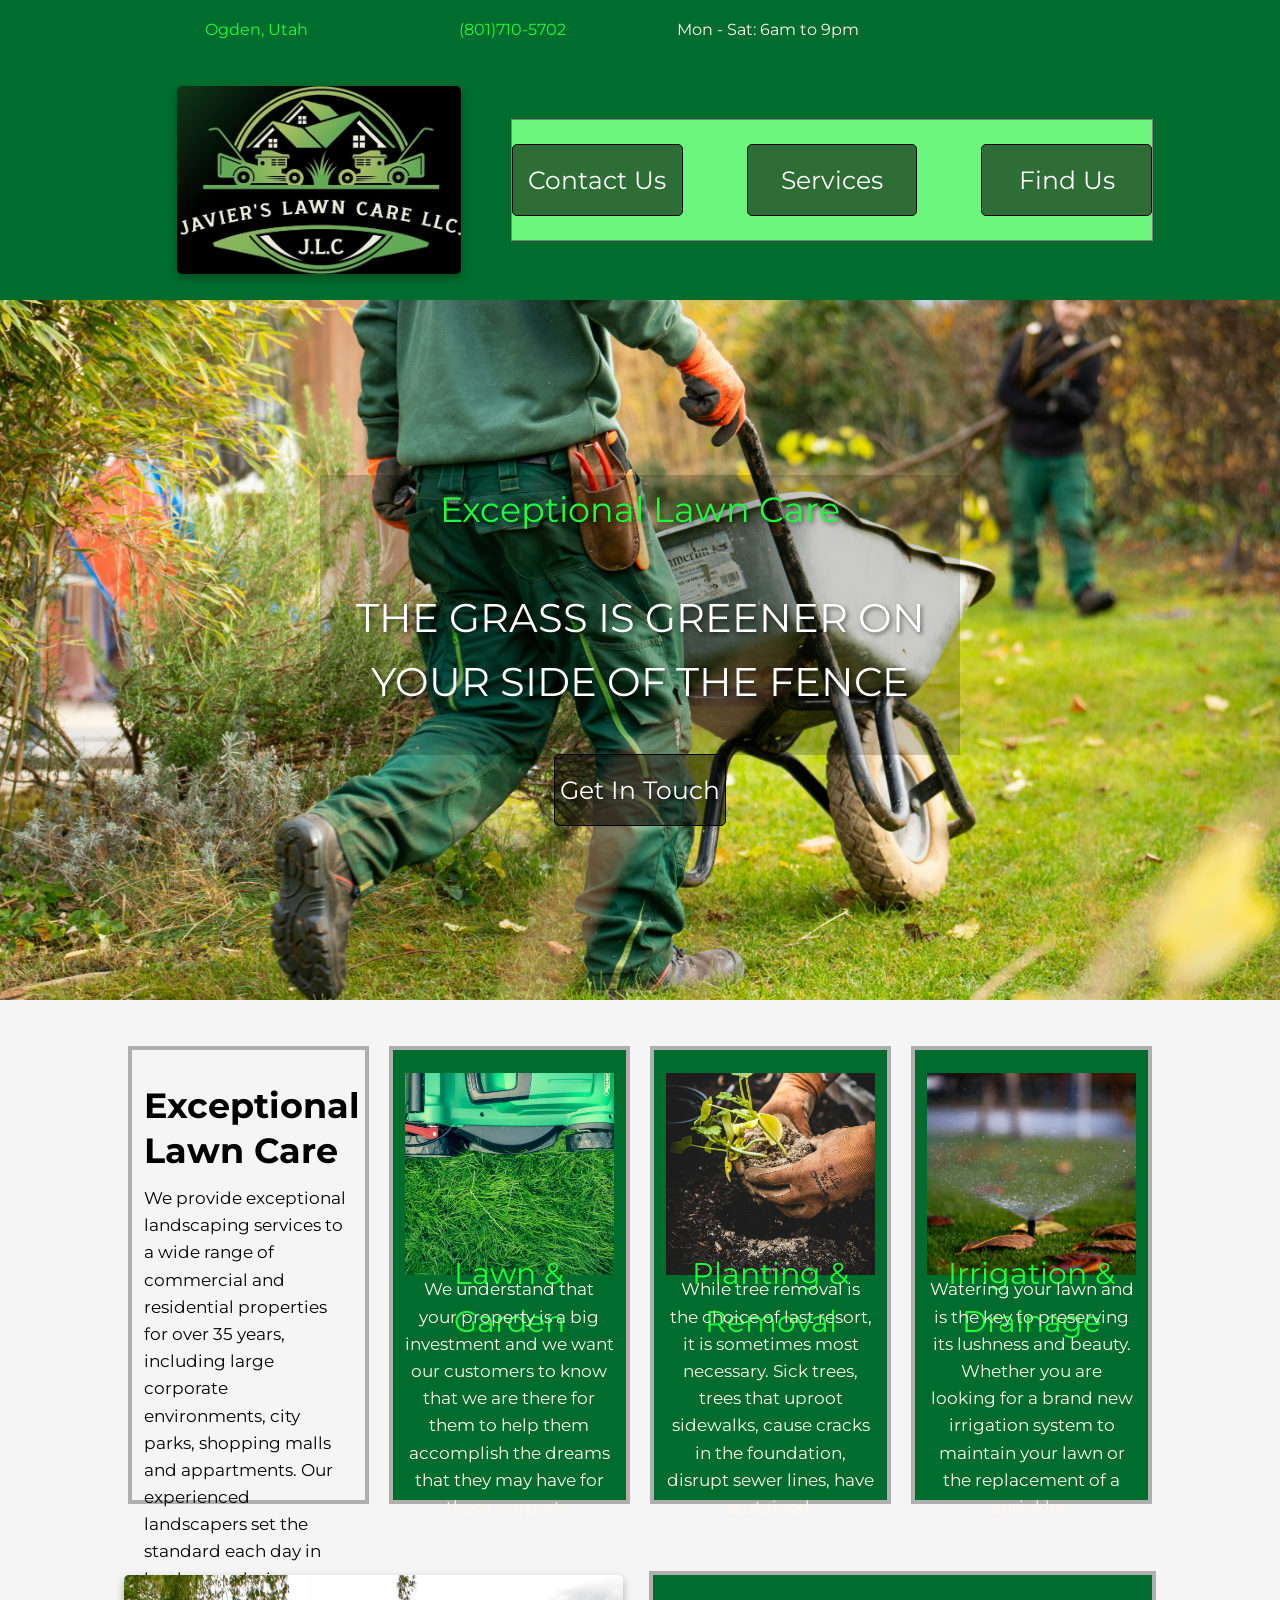
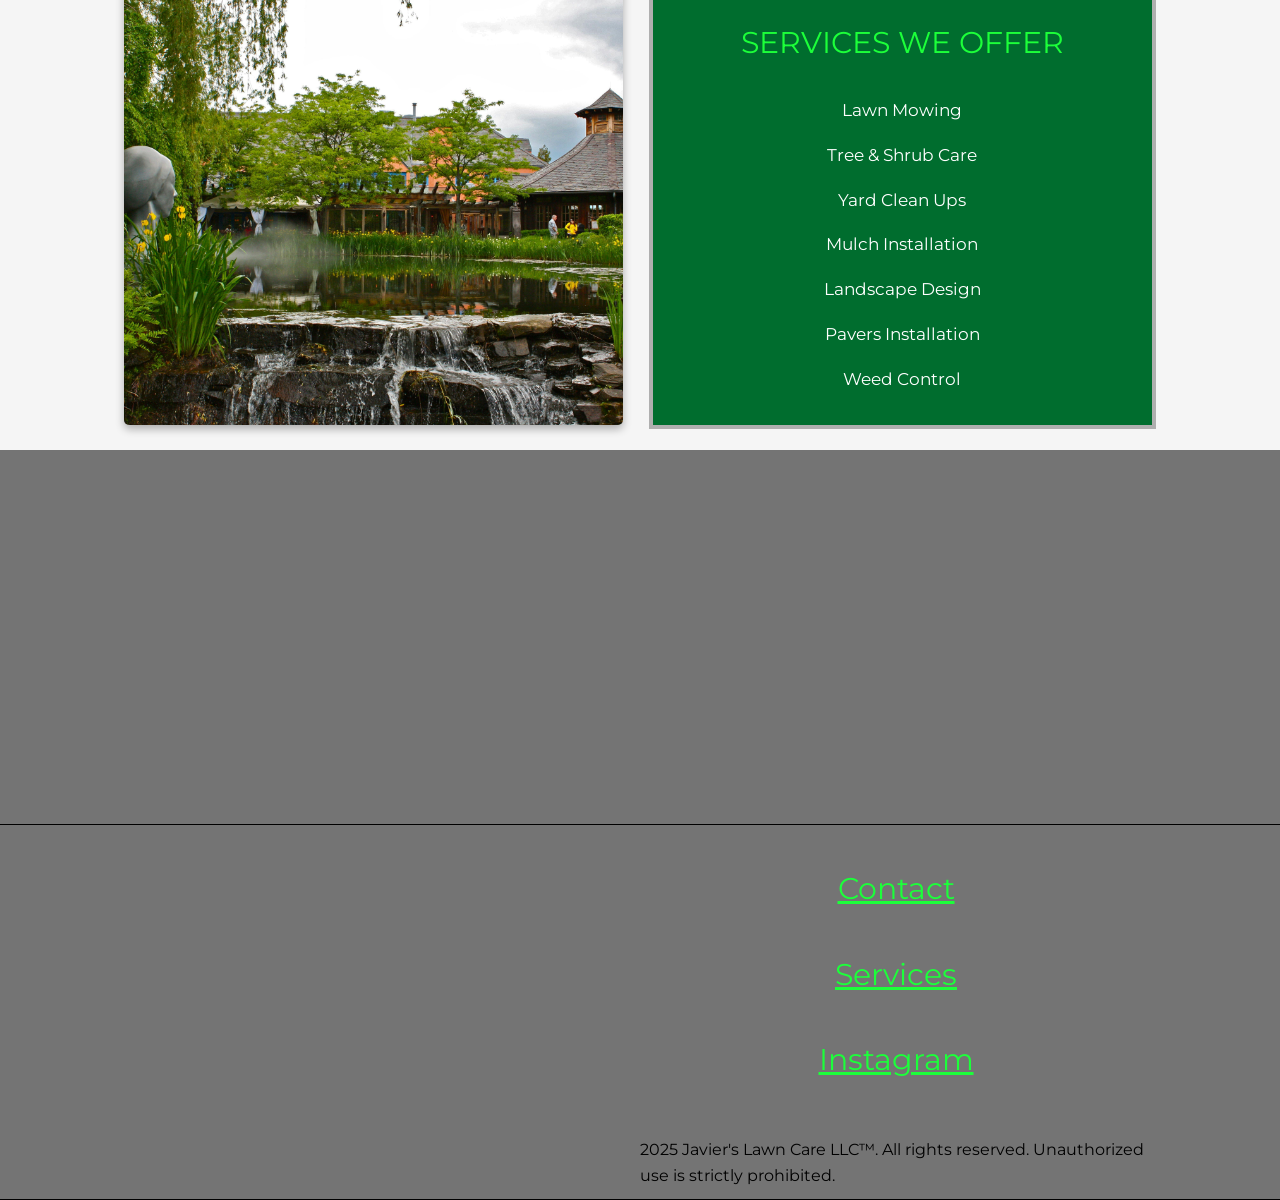
==== index.html @ 45895d6a "Add files via upload" ====
<!DOCTYPE html>
<html lang="en">
<head>
    <meta charset="UTF-8">
    <meta name="viewport" content="width=device-width, initial-scale=1.0">
    <title>Javiers Lawn Care</title>

    <link rel="stylesheet" href="styles.css">
    <link href="https://fonts.googleapis.com/css2?family=Montserrat:wght@400;700&display=swap" rel="stylesheet">
    <link rel='stylesheet' href='https://cdn-uicons.flaticon.com/2.6.0/uicons-brands/css/uicons-brands.css'>
    <link rel="icon" href="logo.jpeg" type="image/x-icon">

</head>
<body>
<!-- TOP SECTION -->
 <div id="top-section">
    <!-- TOP BAR -->
     <div id="top-bar">
        <div id="top-bar-container">
            <div class="top-bar-boxes">
                <a href="address">Ogden, Utah</a>
            </div>
            <div class="top-bar-boxes">
                <a href="tel:8017105702">(801)710-5702</a>
            </div>
            <div class="top-bar-boxes">
                <h id="top-schedule">Mon - Sat: 6am to 9pm</h>
            </div>
            <div class="top-bar-boxes">
                <a href="https://www.instagram.com/javiers_lawn_care_llc/" target="_blank">
                    <i id="instagram" class="fi fi-brands-instagram"></i>
                  </a>
            </div>
        </div>
     </div>
    <!-- NAV BAR BELOW -->
    <div id="nav-bar-container">
        <div id="nav-bar-left">
            <img id="logo" src="logo.jpeg">
        </div>
        <div id="nav-bar-right">
            <a class="nav-buttons" href="contact.html">Contact Us</a>
            <a class="nav-buttons" href="#service-section">Services</a>
            <a class="nav-buttons" href="#bottom-section">Find Us</a>
        </div>
    </div>
</div>

    <!-- MAIN SECTION-->
     <div id="main-section">
        <div id="main-header-box">
            <a id="main-header" class="text-shadow">Exceptional Lawn Care</a>
        </div>
        <div id="main-bio-box">
            <a id="main-bio" class="text-shadow">THE GRASS IS GREENER ON YOUR SIDE OF THE FENCE</a>
        </div>
        <div id="main-button-box">
            <a id="get-in-touch-button" class="text-shadow">Get In Touch</a>
        </div>
     </div>

     <!-- SERVICE SECTION -->
    <div id="service-section">
        <div id="service-card-container">
            <div id="service-header-card">
                <h1 id="service-header-one">Exceptional</h1>
                <h1 id="service-header-two">Lawn Care</h1>
                <p id="service-bio">We provide exceptional landscaping services to a wide range of commercial and residential properties for over 35 years, including large corporate environments, city parks, shopping malls and appartments. Our experienced landscapers set the standard each day in landscape design, paving, hardscaping. We will whip your yard into shape in no time.</p>
            </div>
            <div id="service-card-one">
                <div class="service-img-boxes" id="service-img-box-one"></div>
                <div class="service-header-boxes">
                    <h class="service-headers">Lawn & Garden</h>
                </div>
                <div class="service-bio-boxes">
                    <p class="service-bios">We understand that your property is a big investment and we want our customers to know that we are there for them to help them accomplish the dreams that they may have for there property.</p>
                </div>
            </div>
            <div id="service-card-two">
                <div class="service-img-boxes" id="service-img-box-two"></div>
                <div class="service-header-boxes">
                    <h class="service-headers">Planting & Removal</h>
                </div>
                <div class="service-bio-boxes">
                    <p class="service-bios">While tree removal is the choice of last resort, it is sometimes most necessary. Sick trees, trees that uproot sidewalks, cause cracks in the foundation, disrupt sewer lines, have sustained.</p>
                </div>
            </div>
            <div id="service-card-three">
                <div class="service-img-boxes" id="service-img-box-three"></div>
                <div class="service-header-boxes">
                    <h class="service-headers">Irrigation & Drainage</h>
                </div>
                <div class="service-bio-boxes">
                    <p class="service-bios">Watering your lawn and is the key to preserving its lushness and beauty. Whether you are looking for a brand new irrigation system to maintain your lawn or the replacement of a sprinkler.</p>
                </div>
            </div>
        </div>
    </div>

    <!-- SERVICES BOTTOM SECTION -->
     <div id="service-bottom-section">
        <div class="bottom-service-sides" id="bottom-service-left"></div>
        <div class="bottom-service-sides">
            <div id="service-bottom-header-box">
                <h1 id="bottom-service-header">SERVICES WE OFFER</h1>
            </div>
            <div id="service-bottom-list-box">
                <div class="service-items">
                    <h1 class="list-headers">Lawn Mowing</h1>
                </div>
                <div class="service-items">
                    <h1 class="list-headers">Tree & Shrub Care</h1>
                </div>
                <div class="service-items">
                    <h1 class="list-headers">Yard Clean Ups</h1>
                </div>
                <div class="service-items">
                    <h1 class="list-headers">Mulch Installation</h1>
                </div>
                <div class="service-items">
                    <h1 class="list-headers">Landscape Design</h1>
                </div>
                <div class="service-items">
                    <h1 class="list-headers">Pavers Installation</h1>
                </div>
                <div class="service-items">
                    <h1 class="list-headers">Weed Control</h1>
                </div>
            </div>
        </div>
     </div>

    <!-- BOTTOM SECTION -->
     <div id="bottom-section">
        <div id="map-container">
            <iframe id="map" src="https://www.google.com/maps/embed?pb=!1m18!1m12!1m3!1d96029.97300353604!2d-112.05549577908869!3d41.22315085033392!2m3!1f0!2f0!3f0!3m2!1i1024!2i768!4f13.1!3m3!1m2!1s0x87530e94da9c4d7b%3A0x61dcd77b34b32c!2sOgden%2C%20UT!5e0!3m2!1sen!2sus!4v1743874508412!5m2!1sen!2sus" width="600" height="450" style="border:0;" allowfullscreen="" loading="lazy" referrerpolicy="no-referrer-when-downgrade"></iframe>
        </div>
        <div id="bottom-navigation-container">
            <div id="nav-box-left"></div>
            <div id="nav-box-right">
                <a class="bottom-nav-buttons" href="contact.html">Contact</a>
                <a class="bottom-nav-buttons" href="#service-section">Services</a>
                <a class="bottom-nav-buttons" href="https://www.instagram.com/javiers_lawn_care_llc/">Instagram</a>
                <div id="trademark-box">
                    <p id="trademark">2025 Javier's Lawn Care LLC™. All rights reserved. Unauthorized use is strictly prohibited.</p>
                </div>
            </div>
        </div>
     </div>
</body>
</html>
---- styles.css ----
@import url('https://cdn-uicons.flaticon.com/2.6.0/uicons-brands/css/uicons-brands.css');
html,body{
    margin: 0;
    padding: 0;
    background-color: whitesmoke;
    scroll-behavior: smooth;
}
body {
    font-family: 'Montserrat', sans-serif;
    line-height: 1.6;

  }
a{
    text-decoration: none;
    color: rgb(28, 255, 58);
}
#instagram{
    color: rgb(28, 255, 58);
    font-size: 25px;
    cursor: pointer;
}
/* Text Shadow */
.text-shadow {
    color: white; /* Text color */
    text-shadow: 2px 2px 4px rgba(0, 0, 0, 0.5); /* Horizontal, vertical, blur radius, and shadow color */
  }


/* TOP SECTION */
#top-section{
    width: 100%;
    height: 300px;

    background-color: rgb(0, 109, 46);
}
/* TOP BAR */
#top-bar{
    width: 100%;
    height: 60px;
    display: flex;
    align-items: center;
    justify-content: center;
}
    #top-bar-container{
        width: 80%;
        height: 100%;
        display: flex;
        align-items: center;
        justify-content: center;
        flex-direction: row;
    }
        .top-bar-boxes{
            width: 25%;
            height: 100%;
            display: flex;
            align-items: center;
            justify-content: center;

        }
            #top-schedule{
                color: rgb(255, 247, 236);
            }
/* NAV BAR */
#nav-bar-container{
    width: 100%;
    height: 240px;
    display: flex;
    align-items: center;
    justify-content: center;
    flex-direction: row;
}
    #nav-bar-left,#nav-bar-right{
        display: flex;
        align-items: center;
        justify-content: center;


    }
        #nav-bar-left{
            height: 98%;
            width: 30%;
            background-color: transparent;
        }
            #logo{
                width: auto;
                height: 80%;
                border-radius: 5px;
                box-shadow: 0 4px 8px rgba(0, 0, 0, 0.3);

            }
        #nav-bar-right{
            height: 50%;
            width: 50%;
            gap: 10%;
            background-color: rgb(107, 247, 125);
            border: 1px solid grey;
        }
            .nav-buttons{
                width: 170px;
                height: 70px;
                display: flex;
                align-items: center;
                justify-content: center;

                font-size: 25px;
                color: white;
                text-align: center;
                cursor: pointer;

                border: 1px solid black;
                border-radius: 5px;
                background-color: rgba(0, 0, 0, 0.555);
            }

/* MAIN SECTION */
#main-section{
    width: 100%;
    height: 700px;
    display: flex;
    align-items: center;
    justify-content: center;
    flex-direction: column;

    background-image: url(main-image.jpg);
    background-position: center;
    background-repeat: no-repeat;
    background-size: cover;
}
    #main-header-box{
        width: 50%;
        height: 10%;
        display: flex;
        align-items: center;
        justify-content: center;

        background-color: rgba(8, 5, 0, 0.2);

    }
        #main-header{
            font-size: 35px;
            color: rgb(28, 255, 58);
        }
    #main-bio-box{
        width: 50%;
        height: 30%;
        display: flex;
        align-items: center;
        justify-content: center;
        background-color: rgba(8, 5, 0, 0.2);

    }
        #main-bio{
            font-size: 40px;
            color: white;
            text-align: center;
        }
    #main-button-box{
        width: 50%;
        height: 10%;
        display: flex;
        align-items: center;
        justify-content: center;

    }
        #get-in-touch-button{
            width: 170px;
            height: 70px;
            display: flex;
            align-items: center;
            justify-content: center;
            font-size: 25px;
            color: white;
            text-align: center;

            border: 1px solid black;
            border-radius: 5px;
            background-color: rgba(0, 0, 0, 0.555);
            cursor: pointer;
        }

/* SERVICE SECTION */
#service-section{
    width: 100%;
    height: 550px;
    display: flex;
    align-items: center;
    justify-content: center;
}
    #service-card-container{
        width: 80%;
        height: 450px;
        display: flex;
        align-items: center;
        justify-content: center;
        flex-direction: row;
        gap: 2%;

    }
        #service-header-card{
            width: 25%;
            height: 100%;
            display: flex;
            align-items: center;
            justify-content: center;
            flex-direction: column;

            border: 4px solid rgb(175, 175, 175);
        }
            #service-header-one{
                height: 10%;
                width: 90%;
                text-align: start;
                font-size: 35px;

                margin: 0;
                padding: 0;
            }
            #service-header-two{
                height: 10%;
                width: 90%;
                text-align: start;
                font-size: 35px;

                margin: 0;
                padding: 0;
            }
                #service-bio{
                    height: 60%;
                    width: 90%;
                    font-size: 17px;
                    text-align: start;
                }
        #service-card-one,#service-card-two,#service-card-three{
            width: 25%;
            height: 100%;
            display: flex;
            align-items: center;
            justify-content: center;
            flex-direction: column;
            background-color: rgb(0, 109, 46);
            border: 4px solid rgb(175, 175, 175);
        }
            .service-img-boxes{
                width: 90%;
                height: 45%;
            }
                #service-img-box-one{
                    background-image: url(lawn.jpg);
                    background-position: center;
                    background-repeat: no-repeat;
                    background-size: cover;
                }
                #service-img-box-two{
                    background-image: url(planting.jpg);
                    background-position: center;
                    background-repeat: no-repeat;
                    background-size: cover;
                }
                #service-img-box-three{
                    background-image: url(irrigation.jpg);
                    background-position: center;
                    background-repeat: no-repeat;
                    background-size: cover;
                }
            .service-header-boxes{
                width: 90%;
                height: 10%;

                display: flex;
                align-items: center;
                justify-content: center;

                text-align: center;
            }
                .service-headers{
                    font-size: 30px;
                    color: rgb(28, 255, 58);
                    text-decoration: bold;
                }
            .service-bio-boxes{
                width: 90%;
                height: 35%;
                display: flex;
                align-items: center;
                justify-content: center;

                text-align: center;
            }
                .service-bios{
                    font-size: 17px;
                    color: rgb(255, 247, 236);
                }

/* SERVICE BOTTOM SECTION */
#service-bottom-section{
    width: 100%;
    height: 500px;
    display: flex;
    align-items: center;
    justify-content: center;
    flex-direction: row;
    gap: 2%;

}
    .bottom-service-sides{
        width: 39%;
        height: 90%;
        display: flex;
        align-items: center;
        justify-content: center;
        flex-direction: column;

        background-color: rgb(0, 109, 46);
        border: 4px solid rgb(175, 175, 175);
    }
        #bottom-service-left{
            background-image: url(landscaping.jpg);
            background-position: center;
            background-size: cover;
            background-repeat: no-repeat;

            border: none;
            box-shadow: 0 4px 8px rgba(0, 0, 0, 0.3);
            border-radius: 5px;
        }

        #service-bottom-header-box{
            width: 100%;
            height: 20%;
            display: flex;
            align-items: center;
            justify-content: center;

        }
            #bottom-service-header{
                font-size: 30px;
                color: rgb(28, 255, 58);
                font-weight: normal;
            }
        #service-bottom-list-box{
            width: 100%;
            height: 70%;
            display: flex;
            align-items: center;
            justify-content: center;
            flex-direction: column;
        }
            .service-items{
                width: 100%;
                height: 14.2%;
                display: flex;
                align-items: center;
                justify-content: center;
            }
                .list-headers{
                    font-size: 17px;
                    color: white;
                    font-weight: normal;
                }

/* BOTTOM SECTION */
#bottom-section{
    width: 100%;
    height: 750px;
    display: flex;
    align-items: center;
    justify-content: center;
    flex-direction: column;

    background-color: rgba(0, 0, 0, 0.527);
}
    #map-container{
        width: 100%;
        height: 50%;
        display: flex;
        align-items: center;
        justify-content: center;
    }
        #map{
            width: 100%;
            height: 100%;
        }
    #bottom-navigation-container{
        width: 100%;
        height: 50%;
        display: flex;
        align-items: center;
        justify-content: center;
        flex-direction: row;

        border: 1px solid black;
    }
        #nav-box-left{
            width: 40%;
            height: 100%;
            display: flex;
            align-items: center;
            justify-content: center;

        }
        #nav-box-right{
            width: 40%;
            height: 100%;
            display: flex;
            align-items: center;
            justify-content: center;
            flex-direction: column;
            gap: 10%;

        }
            .bottom-nav-buttons{
                font-size: 30px;
                text-decoration: underline;
                cursor: pointer;
            }
            #trademark-box{
                width: 100%;
                height: 10%;
                display: flex;
                align-self: end;
            }

/* CONTACT PAGE BELOW */
#main-contact-section{
    width: 100%;
    height: 700px;
    display: flex;
    align-items: center;
    justify-content: center;
    flex-direction: row;
    gap: 2%;
}
    #contact-section-left,#contact-section-right{
        width: 39%;
        height: 90%;
        display: flex;
        align-items: center;
        justify-content: center;
        flex-direction: column;

        border: 4px solid rgb(175, 175, 175);
    }
    #contact-section-right{
        gap: 1%;
        border: none;
    }
        #logo-box{
            width: 80%;
            height: 40%;
            display: flex;
            align-items: center;
            justify-content: center;
        }
        #contact-container{
            width: 80%;
            height: 50%;
            display: flex;
            align-items: center;
            justify-content: center;
            flex-direction: column;

        }
            #contact-header-box{
                width: 100%;
                height: 20%;
                display: flex;
                align-items: center;
                justify-content: center;
            }
                #contact-page-header{
                    font-size: 30px;
                }
                #contact-page-bio{
                    font-size: 20px;
                }
            #contact-bio-box{
                width: 90%;
                height: 80%;
                display: flex;
                align-items: center;
                justify-content: center;
            }
        .contact-page-boxes{
            width: 100%;
            height: 33%;
            display: flex;
            align-items: center;
            justify-content: center;
            flex-direction: column;

            background-color: rgb(0, 109, 46);
            border: 4px solid rgb(175, 175, 175);
        }
            .contact-box-top{
                width: 50%;
                height: 50%;
                display: flex;
                align-items: center;
                justify-content: center;
            }
            .contact-box-bottom{
                width: 50%;
                height: 50%;
                display: flex;
                align-items: start;
                justify-content: center;
            }
                .contact-box-headers{
                    font-size: 30px;
                    color: white;
                    text-decoration: underline;
                }
                .contact-box-bios{
                    font-size: 20px;
                }
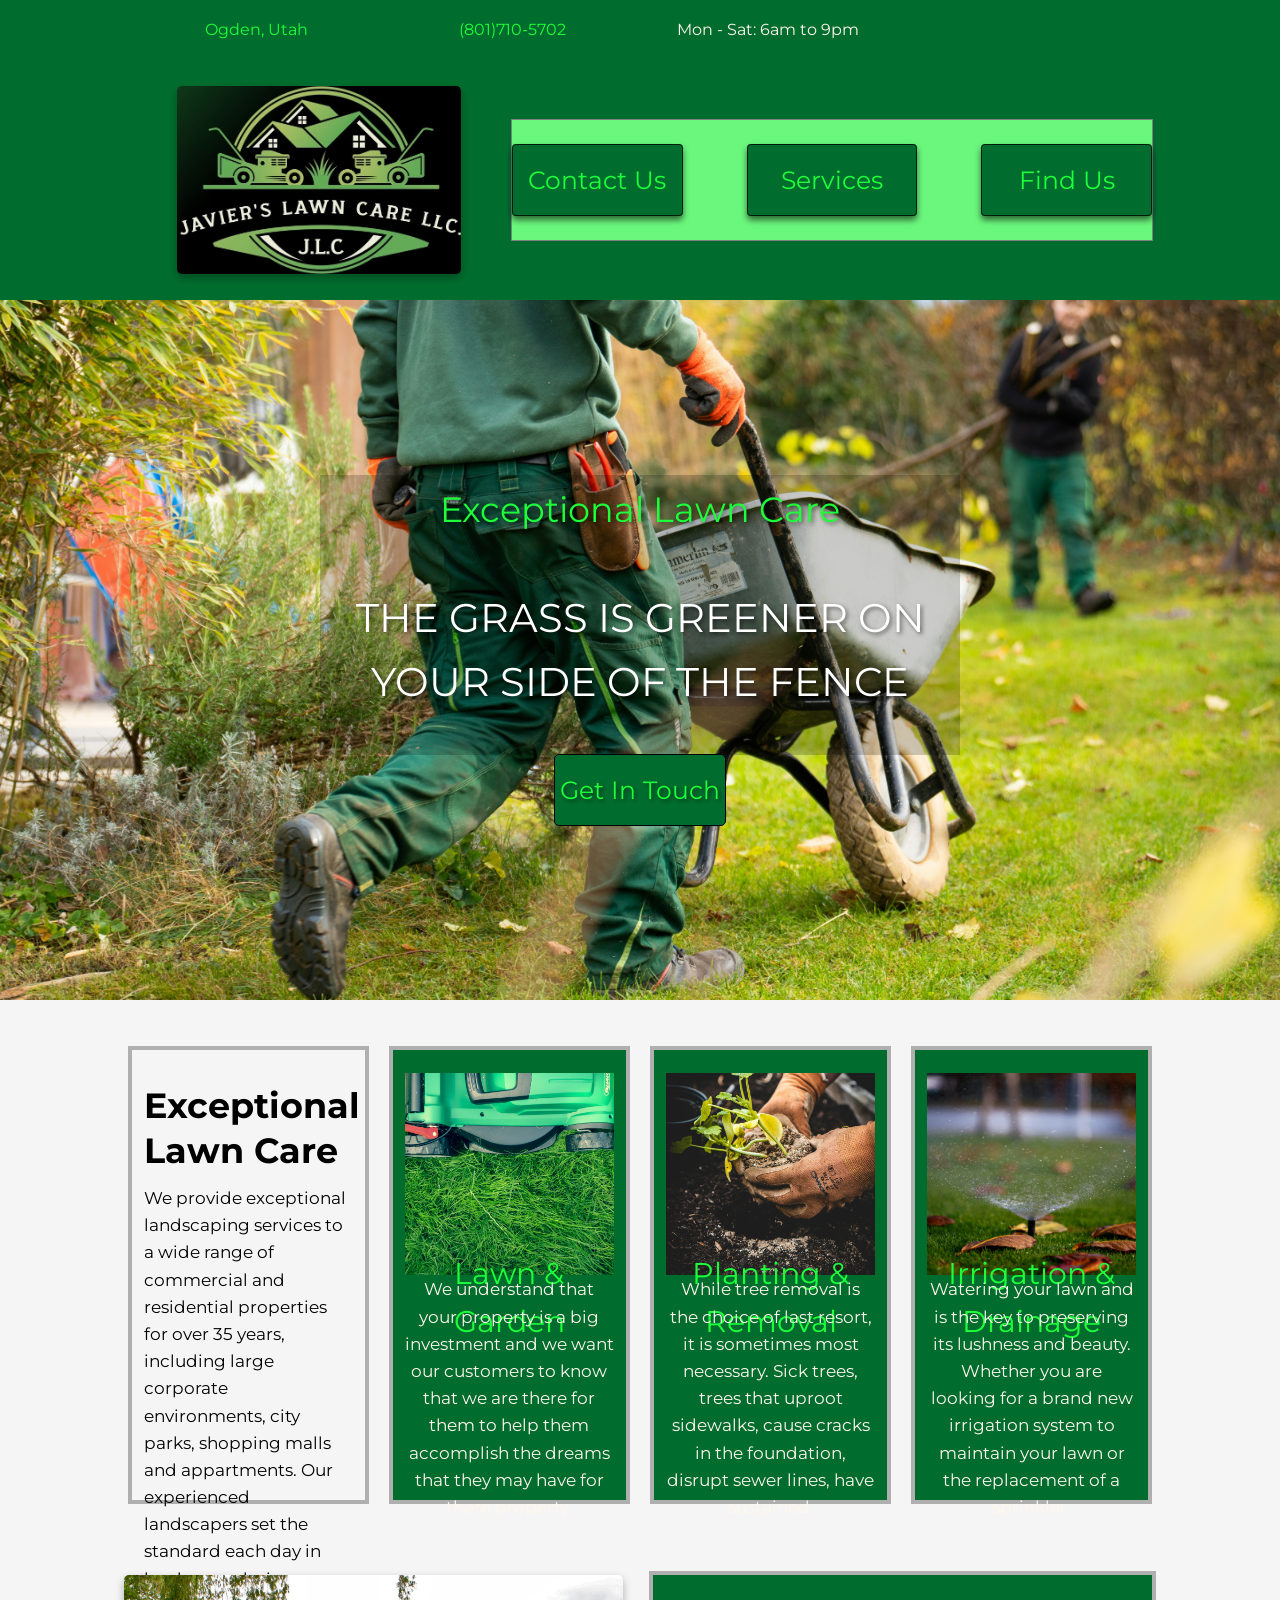
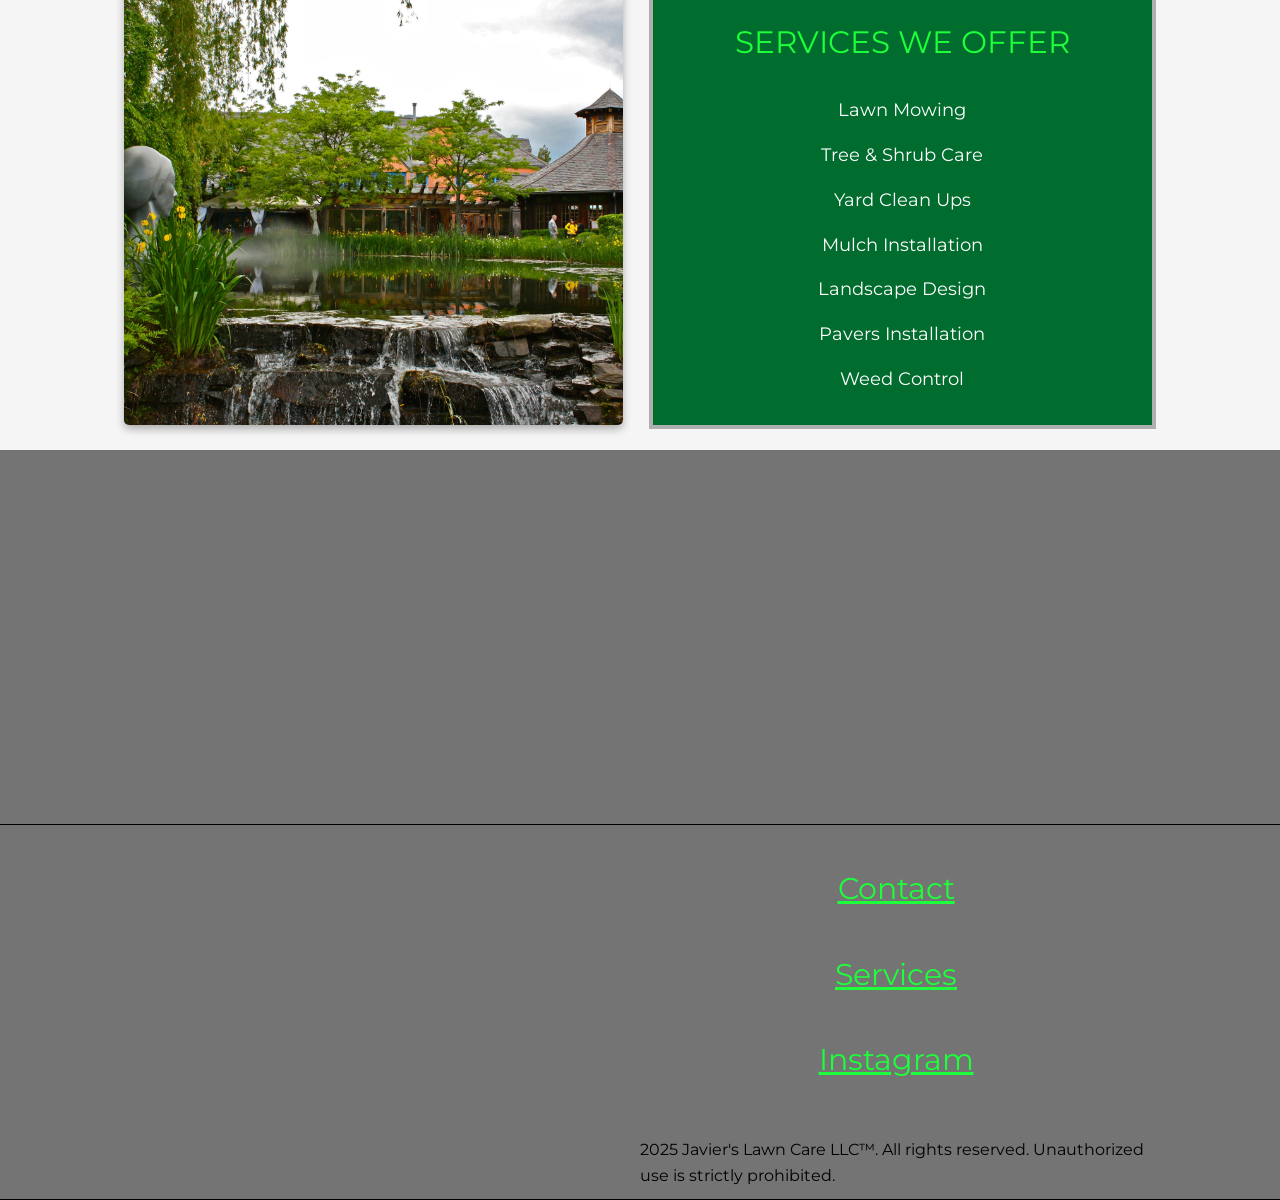
==== commit 41348df0: "Update index.html" ====
--- a/index.html
+++ b/index.html
@@ -13,18 +13,18 @@
 </head>
 <body>
 <!-- TOP SECTION -->
- <div id="top-section">
+  <div id="top-section">
     <!-- TOP BAR -->
      <div id="top-bar">
         <div id="top-bar-container">
             <div class="top-bar-boxes">
-                <a href="address">Ogden, Utah</a>
+                <a class="top-info-anchors" href="address">Ogden, Utah</a>
             </div>
             <div class="top-bar-boxes">
-                <a href="tel:8017105702">(801)710-5702</a>
+                <a class="top-info-anchors" href="tel:8017105702">(801)710-5702</a>
             </div>
             <div class="top-bar-boxes">
-                <h id="top-schedule">Mon - Sat: 6am to 9pm</h>
+                <h class="top-info-anchors" id="top-schedule">Mon - Sat: 6am to 9pm</h>
             </div>
             <div class="top-bar-boxes">
                 <a href="https://www.instagram.com/javiers_lawn_care_llc/" target="_blank">
--- a/styles.css
+++ b/styles.css
@@ -60,6 +60,9 @@
             #top-schedule{
                 color: rgb(255, 247, 236);
             }
+                #top-info-anchors{
+                    font: 16px;
+                }
 /* NAV BAR */
 #nav-bar-container{
     width: 100%;
@@ -103,14 +106,20 @@
                 justify-content: center;
 
                 font-size: 25px;
-                color: white;
+                color: rgb(28, 255, 58);
                 text-align: center;
                 cursor: pointer;
 
-                border: 1px solid black;
-                border-radius: 5px;
-                background-color: rgba(0, 0, 0, 0.555);
-            }
+                background-color: rgb(0, 109, 46);
+                box-shadow: 0 4px 6px rgba(0, 0, 0, 0.582);
+                border: 1px solid rgba(0, 0, 0, 0.74);
+                border-radius: 4px;
+
+                transition: 1.1s;
+            }
+                .nav-buttons:hover{
+                    transform: scale(1.1);
+                }
 
 /* MAIN SECTION */
 #main-section{
@@ -162,21 +171,25 @@
         justify-content: center;
 
     }
-        #get-in-touch-button{
+         #get-in-touch-button{
             width: 170px;
             height: 70px;
             display: flex;
             align-items: center;
             justify-content: center;
             font-size: 25px;
-            color: white;
+            color: rgb(28, 255, 58);
             text-align: center;
 
             border: 1px solid black;
             border-radius: 5px;
-            background-color: rgba(0, 0, 0, 0.555);
+            background-color: rgb(0, 109, 46);
             cursor: pointer;
-        }
+            transition: 1.1s;
+        }
+            #get-in-touch-button:hover{
+                transform: scale(1.1);
+            }
 
 /* SERVICE SECTION */
 #service-section{
@@ -275,7 +288,7 @@
                 .service-headers{
                     font-size: 30px;
                     color: rgb(28, 255, 58);
-                    text-decoration: bold;
+                    
                 }
             .service-bio-boxes{
                 width: 90%;
@@ -333,7 +346,7 @@
 
         }
             #bottom-service-header{
-                font-size: 30px;
+                font-size: 31px;
                 color: rgb(28, 255, 58);
                 font-weight: normal;
             }
@@ -353,7 +366,7 @@
                 justify-content: center;
             }
                 .list-headers{
-                    font-size: 17px;
+                    font-size: 18px;
                     color: white;
                     font-weight: normal;
                 }
@@ -472,6 +485,7 @@
                 }
                 #contact-page-bio{
                     font-size: 20px;
+                    font-weight: normal;
                 }
             #contact-bio-box{
                 width: 90%;
@@ -509,7 +523,9 @@
                     font-size: 30px;
                     color: white;
                     text-decoration: underline;
+                    font-weight: normal;
                 }
                 .contact-box-bios{
                     font-size: 20px;
-                }
+                    font-weight: normal;
+                }
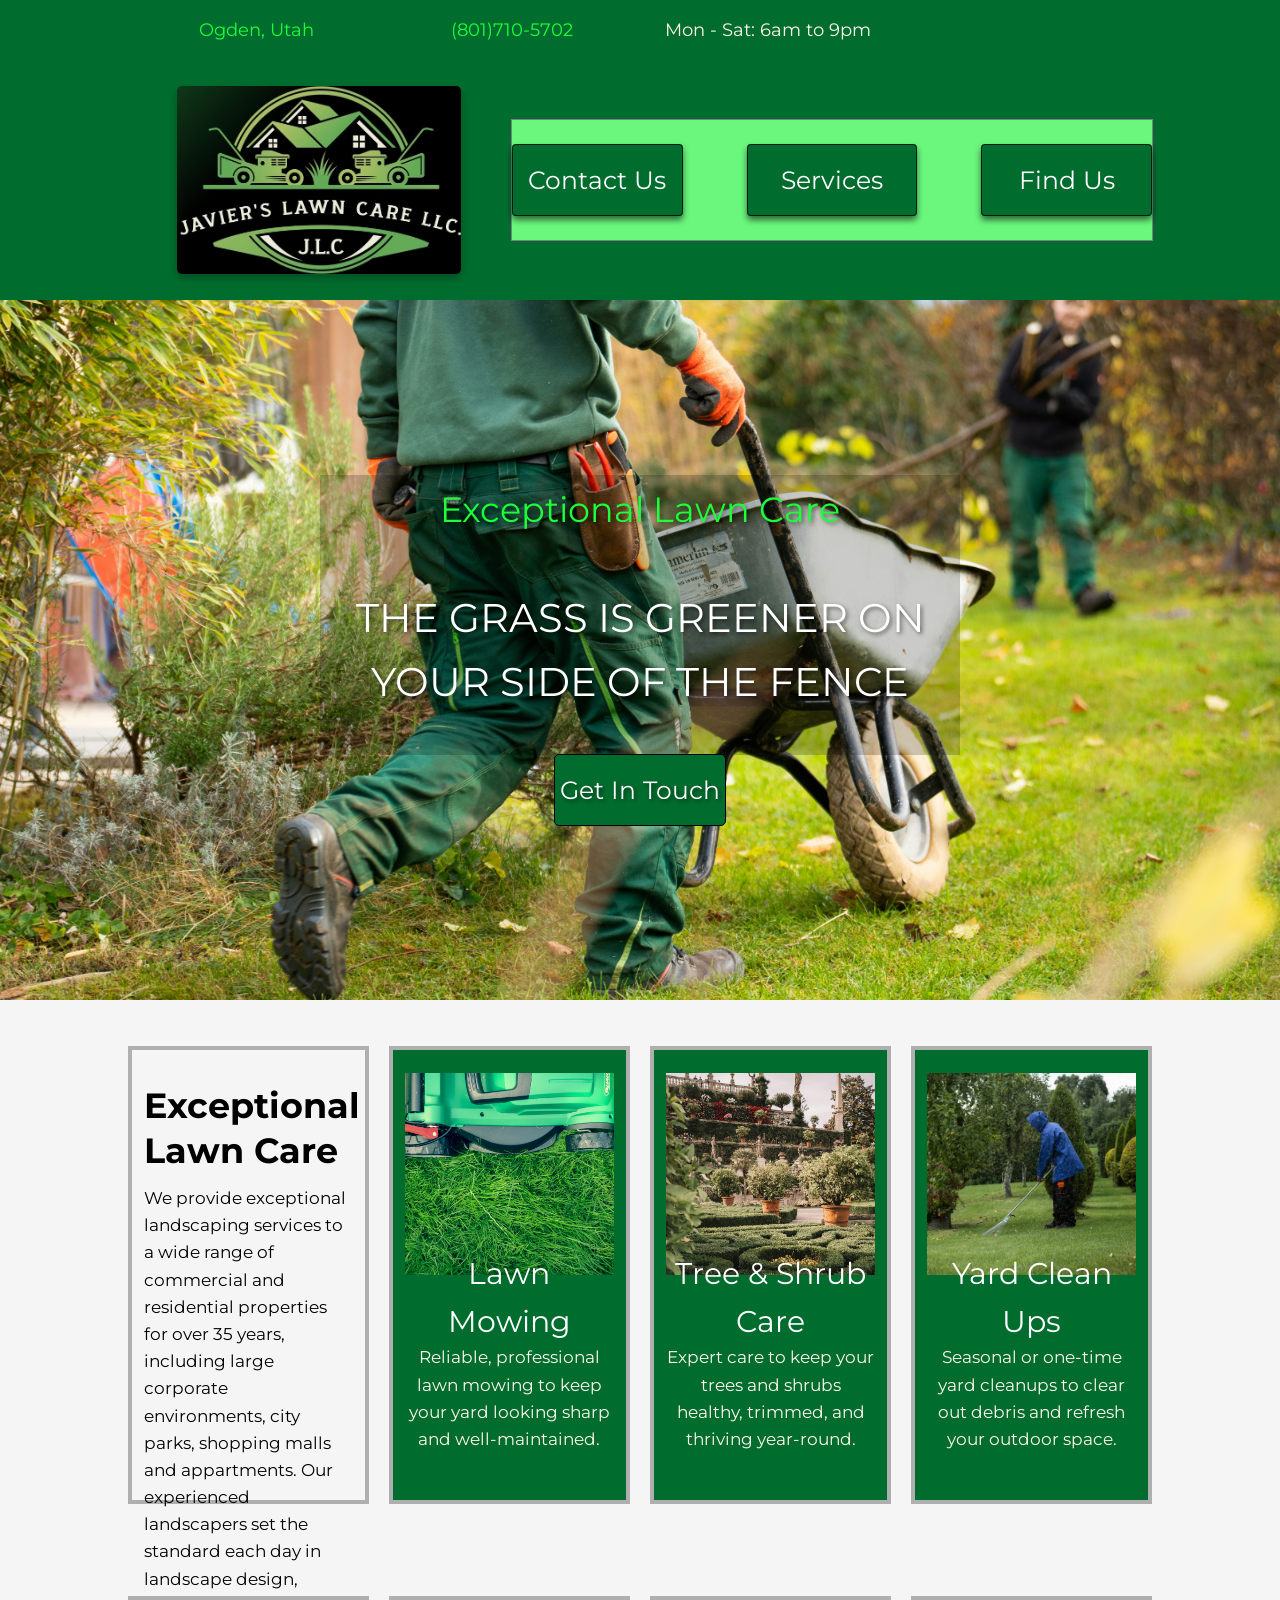
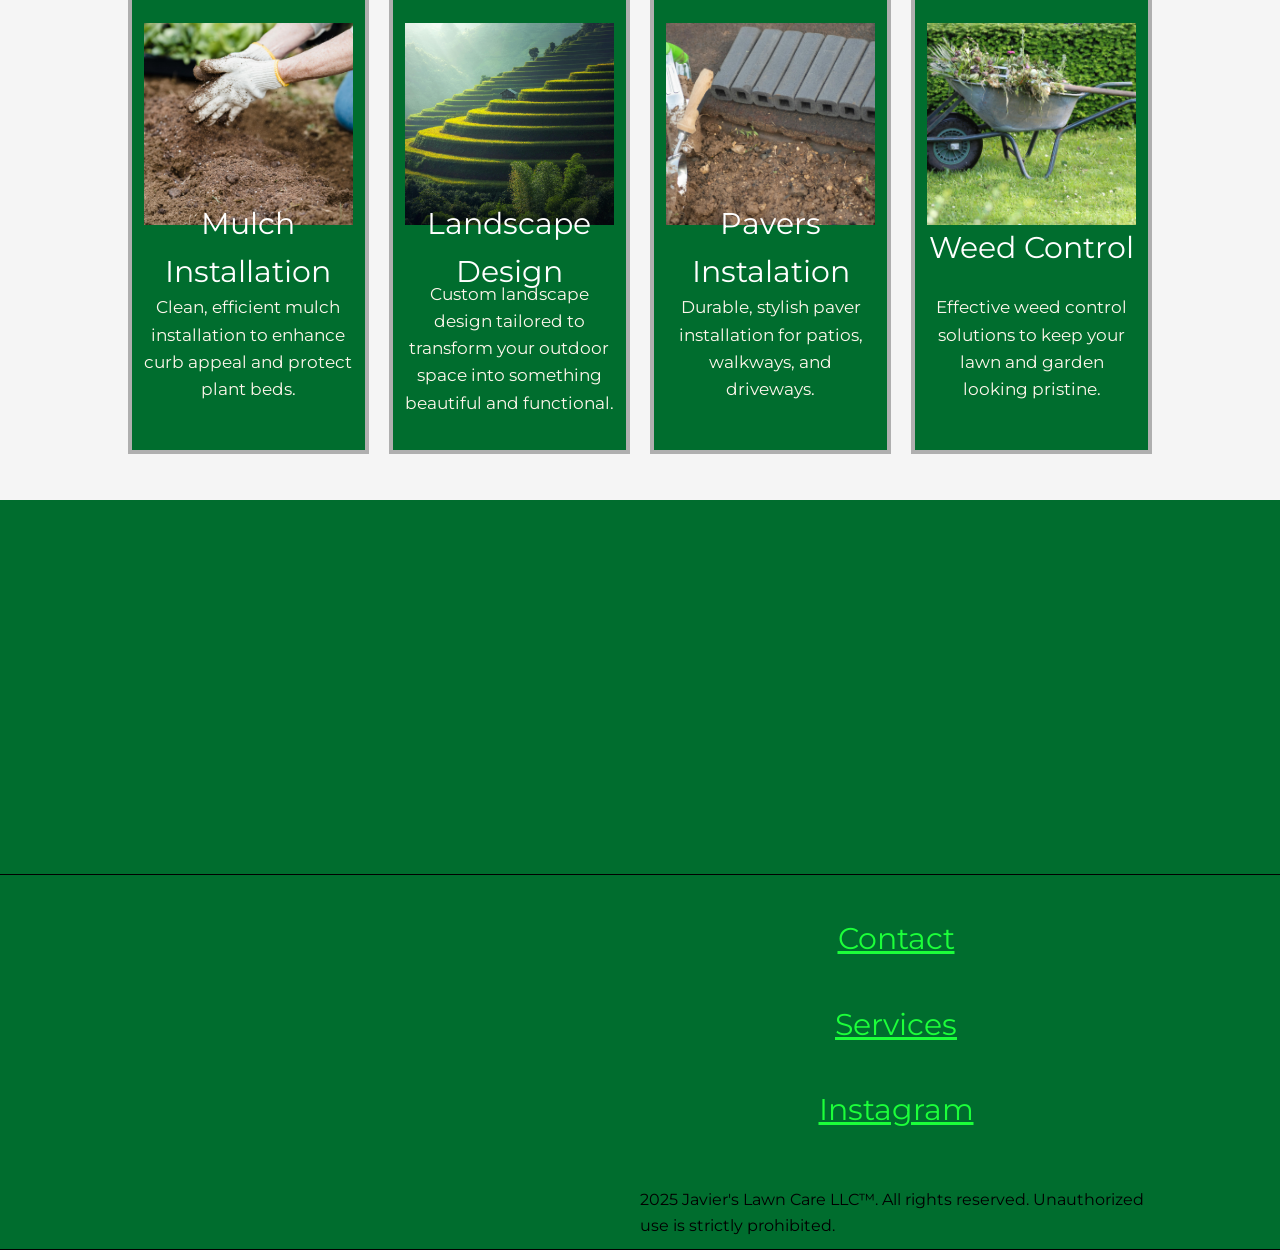
==== commit b2b66372: "Add files via upload" ====
--- a/index.html
+++ b/index.html
@@ -70,65 +70,75 @@
             <div id="service-card-one">
                 <div class="service-img-boxes" id="service-img-box-one"></div>
                 <div class="service-header-boxes">
-                    <h class="service-headers">Lawn & Garden</h>
+                    <h class="service-headers">Lawn Mowing</h>
                 </div>
                 <div class="service-bio-boxes">
-                    <p class="service-bios">We understand that your property is a big investment and we want our customers to know that we are there for them to help them accomplish the dreams that they may have for there property.</p>
+                    <p class="service-bios">Reliable, professional lawn mowing to keep your yard looking sharp and well-maintained.</p>
                 </div>
             </div>
             <div id="service-card-two">
                 <div class="service-img-boxes" id="service-img-box-two"></div>
                 <div class="service-header-boxes">
-                    <h class="service-headers">Planting & Removal</h>
+                    <h class="service-headers">Tree & Shrub Care</h>
                 </div>
                 <div class="service-bio-boxes">
-                    <p class="service-bios">While tree removal is the choice of last resort, it is sometimes most necessary. Sick trees, trees that uproot sidewalks, cause cracks in the foundation, disrupt sewer lines, have sustained.</p>
+                    <p class="service-bios">Expert care to keep your trees and shrubs healthy, trimmed, and thriving year-round.</p>
                 </div>
             </div>
             <div id="service-card-three">
                 <div class="service-img-boxes" id="service-img-box-three"></div>
                 <div class="service-header-boxes">
-                    <h class="service-headers">Irrigation & Drainage</h>
+                    <h class="service-headers">Yard Clean Ups</h>
                 </div>
                 <div class="service-bio-boxes">
-                    <p class="service-bios">Watering your lawn and is the key to preserving its lushness and beauty. Whether you are looking for a brand new irrigation system to maintain your lawn or the replacement of a sprinkler.</p>
+                    <p class="service-bios">Seasonal or one-time yard cleanups to clear out debris and refresh your outdoor space.</p>
                 </div>
             </div>
         </div>
     </div>
 
-    <!-- SERVICES BOTTOM SECTION -->
-     <div id="service-bottom-section">
-        <div class="bottom-service-sides" id="bottom-service-left"></div>
-        <div class="bottom-service-sides">
-            <div id="service-bottom-header-box">
-                <h1 id="bottom-service-header">SERVICES WE OFFER</h1>
+     <!-- SERVICE SECTION TWO-->
+     <div id="service-section">
+        <div id="service-card-container">
+            <div id="service-card-one">
+                <div class="service-img-boxes" id="service-img-box-four"></div>
+                <div class="service-header-boxes">
+                    <h class="service-headers">Mulch Installation</h>
+                </div>
+                <div class="service-bio-boxes">
+                    <p class="service-bios">Clean, efficient mulch installation to enhance curb appeal and protect plant beds.</p>
+                </div>
             </div>
-            <div id="service-bottom-list-box">
-                <div class="service-items">
-                    <h1 class="list-headers">Lawn Mowing</h1>
+            <div id="service-card-one">
+                <div class="service-img-boxes" id="service-img-box-five"></div>
+                <div class="service-header-boxes">
+                    <h class="service-headers">Landscape Design</h>
                 </div>
-                <div class="service-items">
-                    <h1 class="list-headers">Tree & Shrub Care</h1>
+                <div class="service-bio-boxes">
+                    <p class="service-bios">Custom landscape design tailored to transform your outdoor space into something beautiful and functional.</p>
                 </div>
-                <div class="service-items">
-                    <h1 class="list-headers">Yard Clean Ups</h1>
+            </div>
+            <div id="service-card-two">
+                <div class="service-img-boxes" id="service-img-box-six"></div>
+                <div class="service-header-boxes">
+                    <h class="service-headers">Pavers Instalation</h>
                 </div>
-                <div class="service-items">
-                    <h1 class="list-headers">Mulch Installation</h1>
+                <div class="service-bio-boxes">
+                    <p class="service-bios"> Durable, stylish paver installation for patios, walkways, and driveways.</p>
                 </div>
-                <div class="service-items">
-                    <h1 class="list-headers">Landscape Design</h1>
+            </div>
+            <div id="service-card-three">
+                <div class="service-img-boxes" id="service-img-box-seven"></div>
+                <div class="service-header-boxes">
+                    <h class="service-headers">Weed Control</h>
                 </div>
-                <div class="service-items">
-                    <h1 class="list-headers">Pavers Installation</h1>
-                </div>
-                <div class="service-items">
-                    <h1 class="list-headers">Weed Control</h1>
+                <div class="service-bio-boxes">
+                    <p class="service-bios">Effective weed control solutions to keep your lawn and garden looking pristine.</p>
                 </div>
             </div>
         </div>
-     </div>
+    </div>
+
 
     <!-- BOTTOM SECTION -->
      <div id="bottom-section">
--- a/styles.css
+++ b/styles.css
@@ -60,8 +60,8 @@
             #top-schedule{
                 color: rgb(255, 247, 236);
             }
-                #top-info-anchors{
-                    font: 16px;
+                .top-info-anchors{
+                    font-size: 18px;
                 }
 /* NAV BAR */
 #nav-bar-container{
@@ -106,7 +106,7 @@
                 justify-content: center;
 
                 font-size: 25px;
-                color: rgb(28, 255, 58);
+                color: white;
                 text-align: center;
                 cursor: pointer;
 
@@ -178,7 +178,7 @@
             align-items: center;
             justify-content: center;
             font-size: 25px;
-            color: rgb(28, 255, 58);
+            color: white;
             text-align: center;
 
             border: 1px solid black;
@@ -264,17 +264,42 @@
                     background-size: cover;
                 }
                 #service-img-box-two{
-                    background-image: url(planting.jpg);
+                    background-image: url(shrub.jpg);
                     background-position: center;
                     background-repeat: no-repeat;
                     background-size: cover;
                 }
                 #service-img-box-three{
-                    background-image: url(irrigation.jpg);
-                    background-position: center;
-                    background-repeat: no-repeat;
-                    background-size: cover;
-                }
+                    background-image: url(cleanup.jpg);
+                    background-position: center;
+                    background-repeat: no-repeat;
+                    background-size: cover;
+                }
+                #service-img-box-four{
+                    background-image: url(mulch.jpg);
+                    background-position: center;
+                    background-repeat: no-repeat;
+                    background-size: cover;
+                }
+                #service-img-box-five{
+                    background-image: url(landscape.jpg);
+                    background-position: center;
+                    background-repeat: no-repeat;
+                    background-size: cover;
+                }
+                #service-img-box-six{
+                    background-image: url(pavers.jpg);
+                    background-position: center;
+                    background-repeat: no-repeat;
+                    background-size: cover;
+                }
+                #service-img-box-seven{
+                    background-image: url(weeds.jpg);
+                    background-position: center;
+                    background-repeat: no-repeat;
+                    background-size: cover;
+                }
+
             .service-header-boxes{
                 width: 90%;
                 height: 10%;
@@ -287,8 +312,8 @@
             }
                 .service-headers{
                     font-size: 30px;
-                    color: rgb(28, 255, 58);
-                    
+                    color: white;
+
                 }
             .service-bio-boxes{
                 width: 90%;
@@ -304,72 +329,6 @@
                     color: rgb(255, 247, 236);
                 }
 
-/* SERVICE BOTTOM SECTION */
-#service-bottom-section{
-    width: 100%;
-    height: 500px;
-    display: flex;
-    align-items: center;
-    justify-content: center;
-    flex-direction: row;
-    gap: 2%;
-
-}
-    .bottom-service-sides{
-        width: 39%;
-        height: 90%;
-        display: flex;
-        align-items: center;
-        justify-content: center;
-        flex-direction: column;
-
-        background-color: rgb(0, 109, 46);
-        border: 4px solid rgb(175, 175, 175);
-    }
-        #bottom-service-left{
-            background-image: url(landscaping.jpg);
-            background-position: center;
-            background-size: cover;
-            background-repeat: no-repeat;
-
-            border: none;
-            box-shadow: 0 4px 8px rgba(0, 0, 0, 0.3);
-            border-radius: 5px;
-        }
-
-        #service-bottom-header-box{
-            width: 100%;
-            height: 20%;
-            display: flex;
-            align-items: center;
-            justify-content: center;
-
-        }
-            #bottom-service-header{
-                font-size: 31px;
-                color: rgb(28, 255, 58);
-                font-weight: normal;
-            }
-        #service-bottom-list-box{
-            width: 100%;
-            height: 70%;
-            display: flex;
-            align-items: center;
-            justify-content: center;
-            flex-direction: column;
-        }
-            .service-items{
-                width: 100%;
-                height: 14.2%;
-                display: flex;
-                align-items: center;
-                justify-content: center;
-            }
-                .list-headers{
-                    font-size: 18px;
-                    color: white;
-                    font-weight: normal;
-                }
 
 /* BOTTOM SECTION */
 #bottom-section{
@@ -380,7 +339,7 @@
     justify-content: center;
     flex-direction: column;
 
-    background-color: rgba(0, 0, 0, 0.527);
+    background-color: rgb(0, 109, 46);
 }
     #map-container{
         width: 100%;
